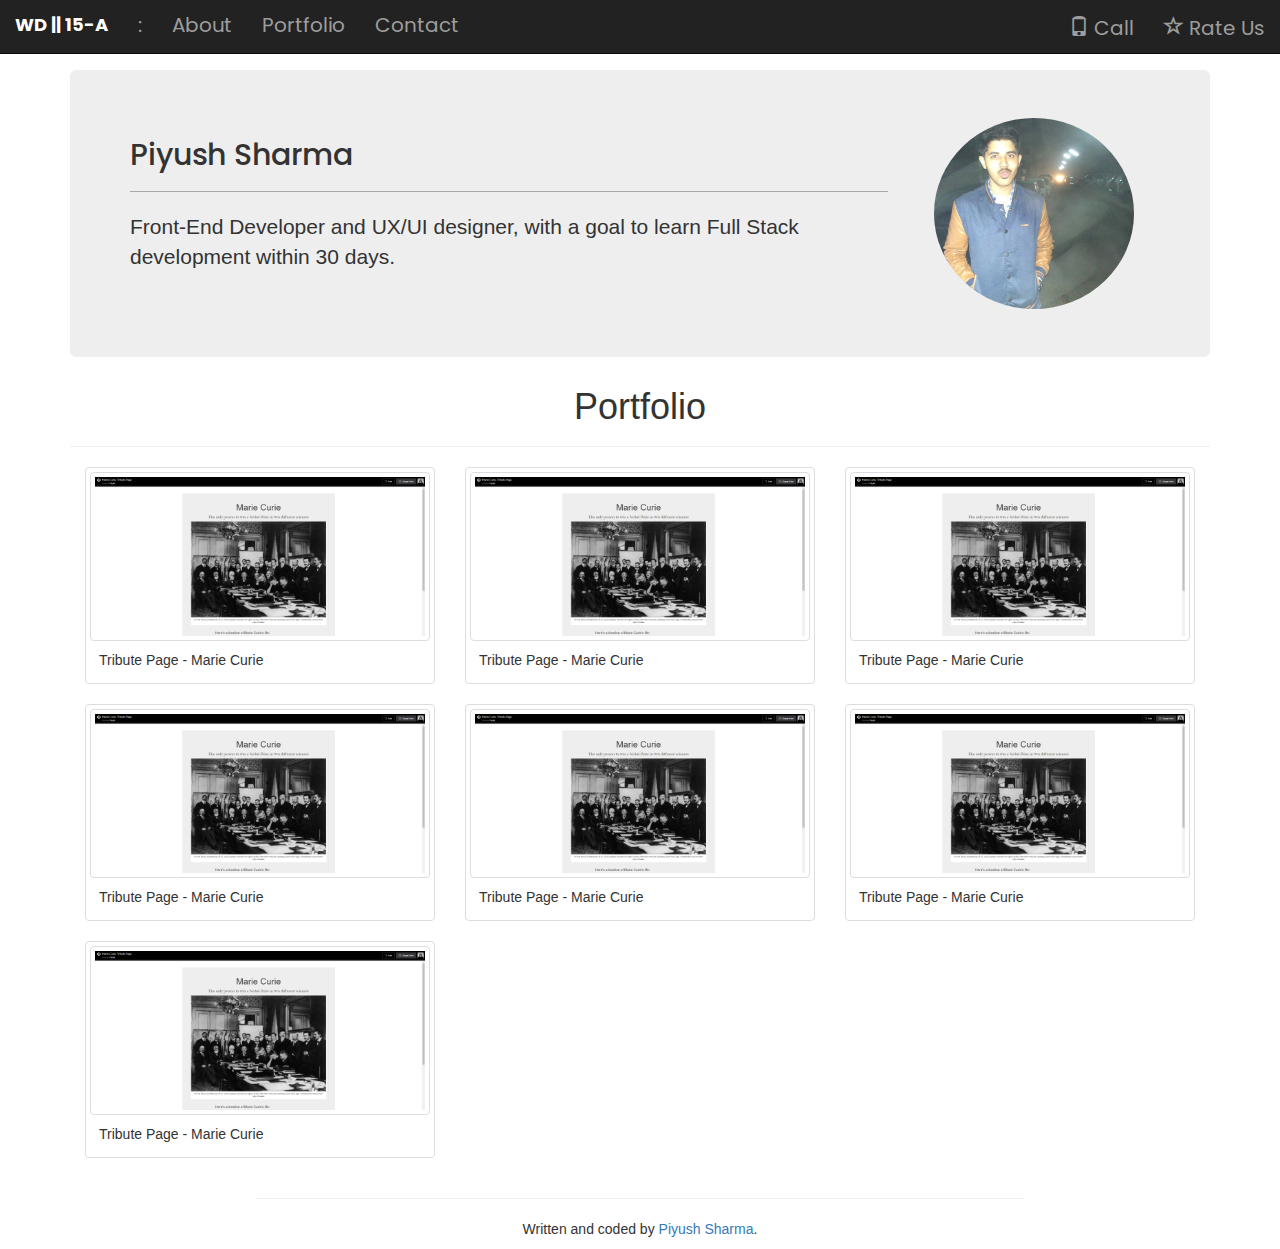
==== index.html @ 3b1f95e8 "Rename portfolio.html to index.html" ====
<!DOCTYPE html> 
<html lang="en">
<head>
<meta charset="UTF-8">
<meta http-equiv="X-UA-Compatible" content="IE=edge">
<meta name="viewport" content="width = device-width, initial-scale = 1">
    <title>Portfolio - Piyush</title>
    <link rel="stylesheet" href="https://fonts.googleapis.com/css?family=Poppins">
    <link rel="stylesheet" type="text/css" href="https://maxcdn.bootstrapcdn.com/bootstrap/3.3.5/css/bootstrap.min.css">
    <link rel ="stylesheet" type="text/css" href="portfolio.css">
  </head>

<body>
<nav class="navbar navbar-inverse navbar-fixed-top">
  <div class="container-fluid">
    <div class="navbar-header">
      
      <a class="navbar-brand" href="#" font-size = "40px"><b>WD || 15-A</b></a>
      
        </div>
    <ul class="nav navbar-nav">
      <li class="active">
      <li><a href="#">          :        </a></li>
      <li><a href="#">About</a></li>
      <li><a href="#">Portfolio</a></li>
      <li><a href="#">Contact</a></li>
    </ul>
    <ul class="nav navbar-nav navbar-right">
      <li><a href="#"><span class="glyphicon glyphicon-phone"></span> Call</a></li>
      <li><a href="#"><span class="glyphicon glyphicon-star-empty"></span> Rate Us</a></li>
    </ul>
  
</nav>
  
<div class="container">
  <div class="jumbotron">
      <div class="row">
          <div class="col-lg-9 col-md-9 col-sm-12 col-xs-12">
  <h3>Piyush Sharma </h3>
<hr id="id1" width="100%"  >
  <p>Front-End Developer and UX/UI designer, with a goal to learn Full Stack development within 30 days.</p>
      </div>
          <div class="col-lg-3 col-md-3 col-sm-12 col-xs-12">
          <img id="thumb1" class="img-responsive center-block" src="thumb.jpg.jpg" alt="Mountain View">
          </div>
          </div>
</div>
    <div id="portfolio11" >
        <h1>Portfolio</h1>
        <hr>
        <div class="col-lg-4 col-md-6 col-sm-6 col-xs-12">
            <div class="thumbnail">
             <img id="thumb2" class="img-thumbnail" src="Capture.PNG" alt="Mountain View">
            <div class="caption">
                Tribute Page - Marie Curie
            </div>
            </div>
        </div>
        <div class="col-lg-4 col-md-6 col-sm-6 col-xs-12">
            <div class="thumbnail">
         <img id="thumb3" class="img-thumbnail" src="Capture.PNG" alt="Mountain View">
        <div class="caption">
                Tribute Page - Marie Curie
            </div>
            </div>
        </div>
        <div class="col-lg-4 col-md-6 col-sm-6 col-xs-12">
            <div class="thumbnail">
         <img id="thumb4" class="img-thumbnail" src="Capture.PNG" alt="Mountain View">
        <div class="caption">
                Tribute Page - Marie Curie
            </div>
            </div>
        </div>
        <div class="col-lg-4 col-md-6 col-sm-6 col-xs-12">
            <div class="thumbnail">
             <img id="thumb2" class="img-thumbnail" src="Capture.PNG" alt="Mountain View">
            <div class="caption">
                Tribute Page - Marie Curie
            </div>
            </div>
        </div>
        <div class="col-lg-4 col-md-6 col-sm-6 col-xs-12">
            <div class="thumbnail">
             <img id="thumb2" class="img-thumbnail" src="Capture.PNG" alt="Mountain View">
            <div class="caption">
                Tribute Page - Marie Curie
            </div>
            </div>
        </div>
        <div class="col-lg-4 col-md-6 col-sm-6 col-xs-12">
            <div class="thumbnail">
             <img id="thumb2" class="img-thumbnail" src="Capture.PNG" alt="Mountain View">
            <div class="caption">
                Tribute Page - Marie Curie
            </div>
            </div>
        </div>
        <div class="col-lg-4 col-md-6 col-sm-6 col-xs-12">
            <div class="thumbnail">
             <img id="thumb2" class="img-thumbnail" src="Capture.PNG" alt="Mountain View">
            <div class="caption">
                Tribute Page - Marie Curie
            </div>
            </div>
        </div>
        
    </div>
</div>
    <footer class="text-center" >
    <hr width="60%">
    <p>Written and coded by <a href="https://www.facebook.com/profile.php?id=100006292415443" target="_blank">Piyush Sharma</a>.</p>
  </footer>  
    </div>
    <script src="https://ajax.googleapis.com/ajax/libs/jquery/2.1.3/jquery.min.js"></script>
<script src="https://maxcdn.bootstrapcdn.com/bootstrap/3.3.5/js/bootstrap.min.js"></script>
</body>
</html>
---- portfolio.css ----
body { padding-top: 70px; }
nav {
        font-family: 'Poppins', serif;
        font-size: 20px;
      }
h3{
    font-family: 'Poppins', serif;
    font-size: 30px;
    
}

#thumb1{
    border-radius: 50%;
    width: 200px;
    height: auto;
   
}

#id1{
    border-color: darkgrey; 
}
h1{
    text-align: center;
}
#thumb1{
    
}
#thumb2{
    
}
#thumb3{
    
}
#thumb3{
    
}
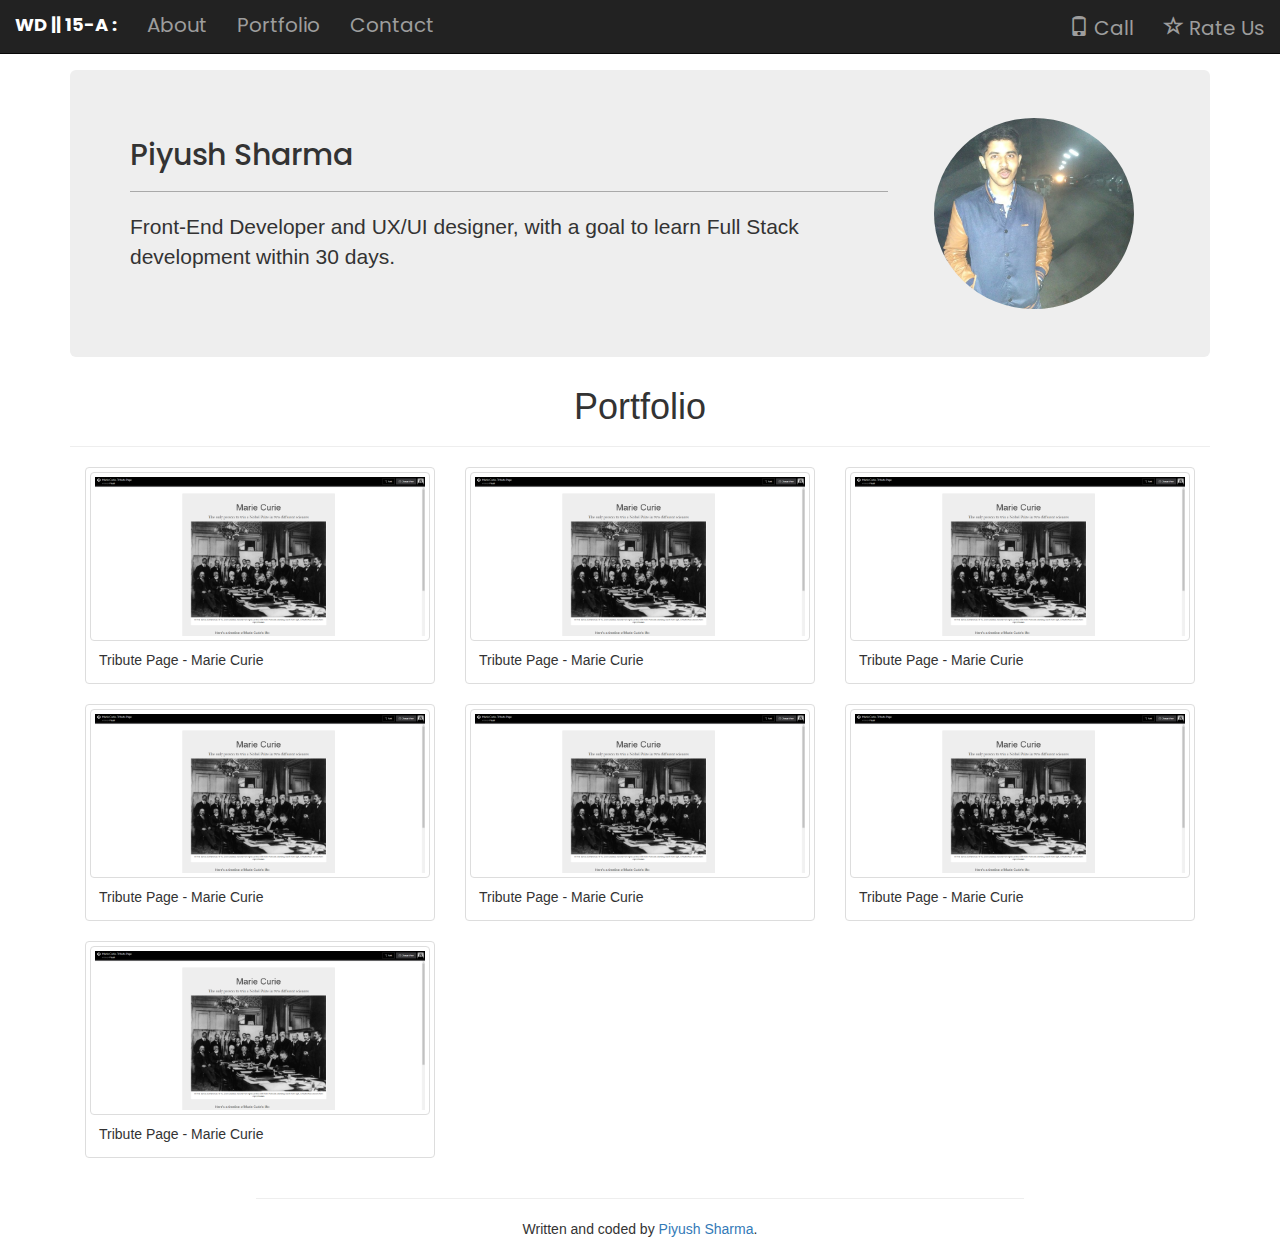
==== commit 5a9b59e8: "Added collapsible navbar for small screens" ====
--- a/index.html
+++ b/index.html
@@ -14,13 +14,24 @@
 <nav class="navbar navbar-inverse navbar-fixed-top">
   <div class="container-fluid">
     <div class="navbar-header">
+        
+        <button type="button" class="navbar-toggle collapsed" data-toggle="collapse" data-target="#bs-example-navbar-collapse-1" aria-expanded="false">
+ 
+    
+        <span class="sr-only"></span>
+ 
+        <span class="icon-bar"></span>
+        <span class="icon-bar"></span>
+        <span class="icon-bar"></span>
+      </button>
       
-      <a class="navbar-brand" href="#" font-size = "40px"><b>WD || 15-A</b></a>
+      <a class="navbar-brand" href="#" font-size = "40px"><b>WD || 15-A   :    </b></a>
       
         </div>
+       <div class="collapse navbar-collapse" id="bs-example-navbar-collapse-1">
     <ul class="nav navbar-nav">
       <li class="active">
-      <li><a href="#">          :        </a></li>
+      
       <li><a href="#">About</a></li>
       <li><a href="#">Portfolio</a></li>
       <li><a href="#">Contact</a></li>
@@ -29,7 +40,8 @@
       <li><a href="#"><span class="glyphicon glyphicon-phone"></span> Call</a></li>
       <li><a href="#"><span class="glyphicon glyphicon-star-empty"></span> Rate Us</a></li>
     </ul>
-  
+      </div>
+    </div>
 </nav>
   
 <div class="container">
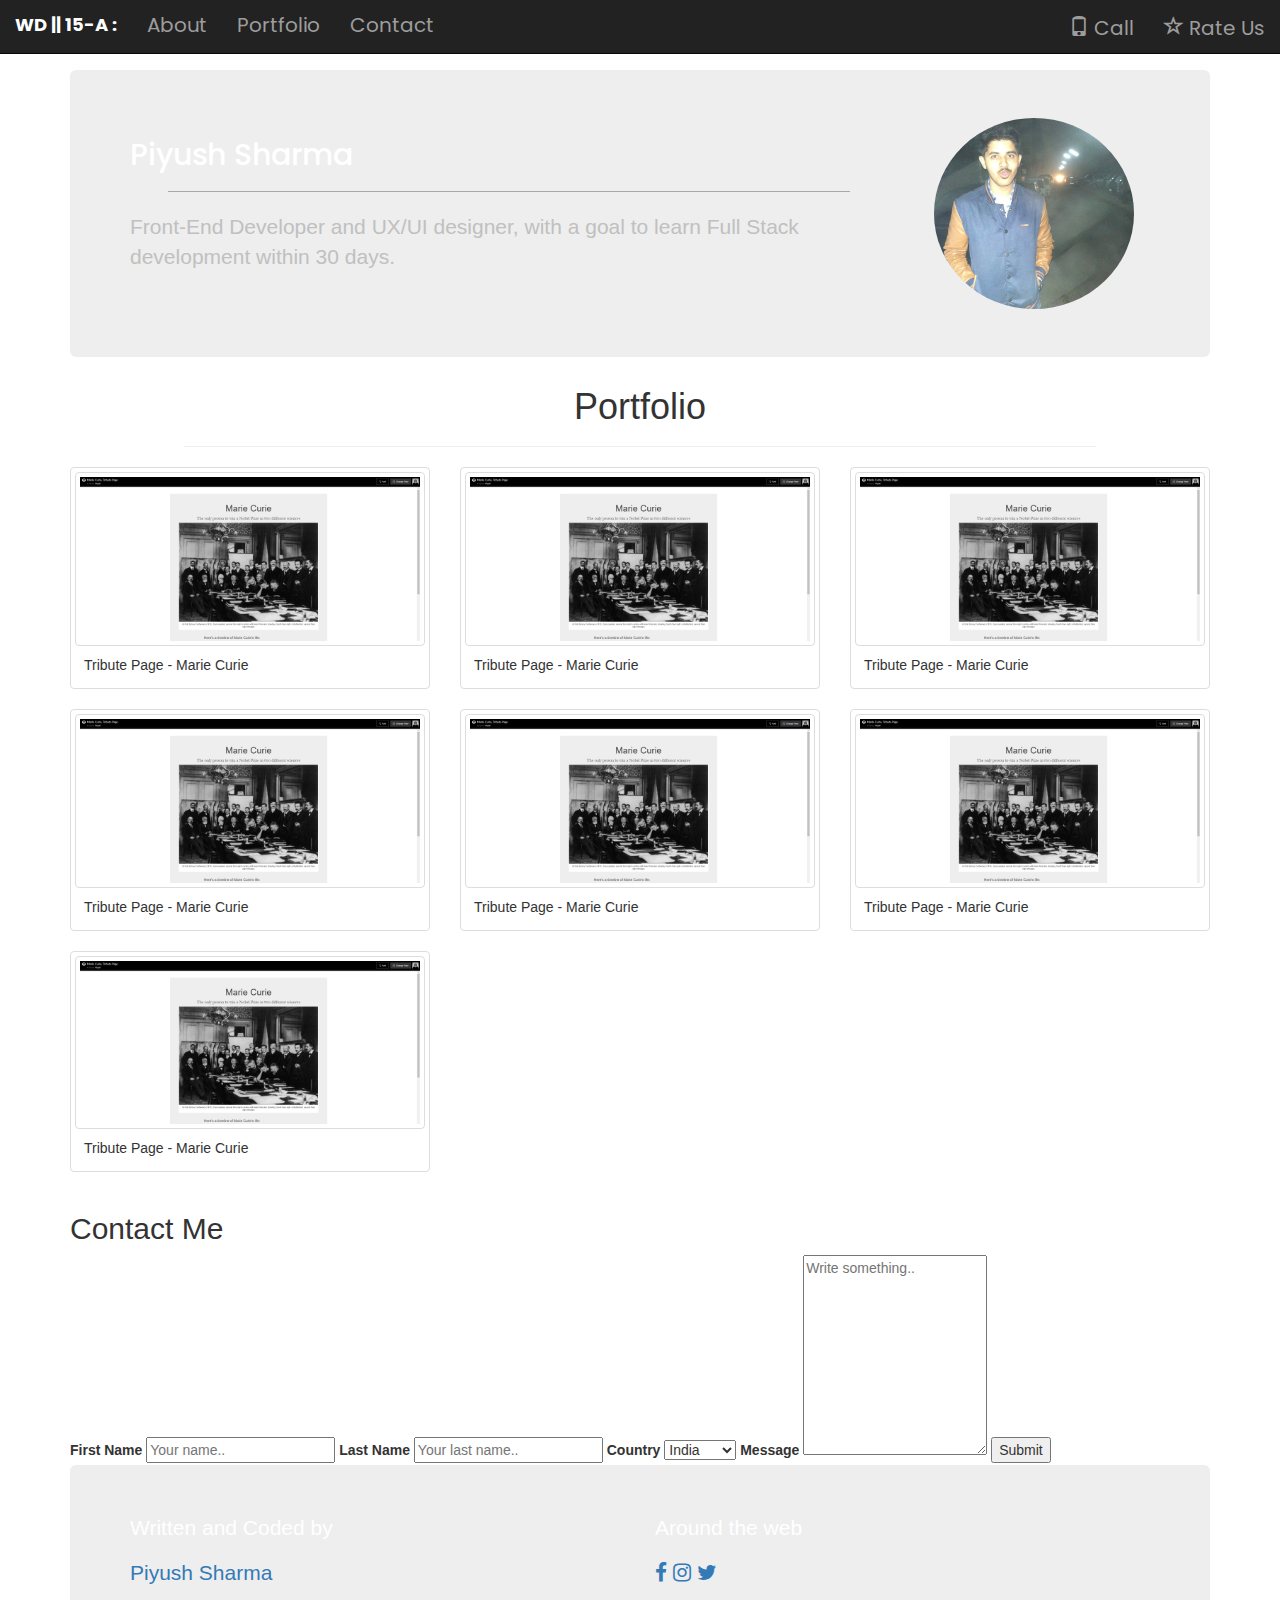
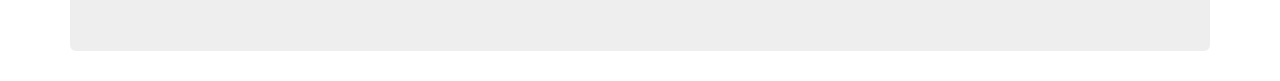
==== commit 13950337: "Add files via upload" ====
--- a/index.html
+++ b/index.html
@@ -8,58 +8,62 @@
     <link rel="stylesheet" href="https://fonts.googleapis.com/css?family=Poppins">
     <link rel="stylesheet" type="text/css" href="https://maxcdn.bootstrapcdn.com/bootstrap/3.3.5/css/bootstrap.min.css">
     <link rel ="stylesheet" type="text/css" href="portfolio.css">
+    <link rel="stylesheet" href="https://cdnjs.cloudflare.com/ajax/libs/font-awesome/4.7.0/css/font-awesome.min.css">
   </head>
 
 <body>
 <nav class="navbar navbar-inverse navbar-fixed-top">
   <div class="container-fluid">
     <div class="navbar-header">
-        
         <button type="button" class="navbar-toggle collapsed" data-toggle="collapse" data-target="#bs-example-navbar-collapse-1" aria-expanded="false">
  
-    
+      <!-- Hides information from screen readers -->
         <span class="sr-only"></span>
  
+        <!-- Draws 3 bars in navbar button when in small mode -->
         <span class="icon-bar"></span>
         <span class="icon-bar"></span>
         <span class="icon-bar"></span>
       </button>
       
-      <a class="navbar-brand" href="#" font-size = "40px"><b>WD || 15-A   :    </b></a>
+      <a class="navbar-brand" href="#" font-size = "40px"><b>WD || 15-A     :     </b></a>
       
         </div>
        <div class="collapse navbar-collapse" id="bs-example-navbar-collapse-1">
     <ul class="nav navbar-nav">
       <li class="active">
-      
-      <li><a href="#">About</a></li>
-      <li><a href="#">Portfolio</a></li>
-      <li><a href="#">Contact</a></li>
+ 
+      <li><a href="#ABOUT">About</a></li>
+      <li><a href="#portfolio11">Portfolio</a></li>
+      <li><a href="#contactme">Contact</a></li>
     </ul>
     <ul class="nav navbar-nav navbar-right">
       <li><a href="#"><span class="glyphicon glyphicon-phone"></span> Call</a></li>
       <li><a href="#"><span class="glyphicon glyphicon-star-empty"></span> Rate Us</a></li>
     </ul>
-      </div>
     </div>
+    </div>
+  
 </nav>
   
 <div class="container">
-  <div class="jumbotron">
+  <div id="ABOUT" class="jumbotron">
       <div class="row">
           <div class="col-lg-9 col-md-9 col-sm-12 col-xs-12">
-  <h3>Piyush Sharma </h3>
-<hr id="id1" width="100%"  >
-  <p>Front-End Developer and UX/UI designer, with a goal to learn Full Stack development within 30 days.</p>
+              <font color = "white"><h3>Piyush Sharma </h3></font>
+<hr id="id1" width="90%"  >
+ <font color = "silver"> <p>Front-End Developer and UX/UI designer, with a goal to learn Full Stack development within 30 days.</p></font>
       </div>
           <div class="col-lg-3 col-md-3 col-sm-12 col-xs-12">
           <img id="thumb1" class="img-responsive center-block" src="thumb.jpg.jpg" alt="Mountain View">
+            
           </div>
           </div>
 </div>
     <div id="portfolio11" >
         <h1>Portfolio</h1>
-        <hr>
+        <hr width="80%">
+        <div class="row">
         <div class="col-lg-4 col-md-6 col-sm-6 col-xs-12">
             <div class="thumbnail">
              <img id="thumb2" class="img-thumbnail" src="Capture.PNG" alt="Mountain View">
@@ -67,7 +71,7 @@
                 Tribute Page - Marie Curie
             </div>
             </div>
-        </div>
+            </div>
         <div class="col-lg-4 col-md-6 col-sm-6 col-xs-12">
             <div class="thumbnail">
          <img id="thumb3" class="img-thumbnail" src="Capture.PNG" alt="Mountain View">
@@ -116,15 +120,57 @@
             </div>
             </div>
         </div>
+    </div>
         
     </div>
 </div>
-    <footer class="text-center" >
-    <hr width="60%">
-    <p>Written and coded by <a href="https://www.facebook.com/profile.php?id=100006292415443" target="_blank">Piyush Sharma</a>.</p>
-  </footer>  
+    
+    <div id="contactme" class="container">
+        <h2>Contact Me</h2>
+  <form action="#">
+
+    <label for="fname">First Name</label>
+    <input type="text" id="fname" name="firstname" placeholder="Your name..">
+
+    <label for="lname">Last Name</label>
+    <input type="text" id="lname" name="lastname" placeholder="Your last name..">
+
+    <label for="country">Country</label>
+    <select id="country" name="country">
+      <option value="australia">India</option>
+      <option value="canada">Canada</option>
+      <option value="usa">USA</option>
+    </select>
+
+    <label for="subject">Message</label>
+    <textarea id="subject" name="subject" placeholder="Write something.." style="height:200px"></textarea>
+
+    <input type="submit" value="Submit">
+
+  </form>
+</div>
+    
+    <footer>
+        <div class="container">
+    <div id="socialmedia" class="jumbotron">
+        <div class="row">
+            <div id="social1"  class="col-lg-6 col-md-6 col-sm-6 col-xs-12">
+                <font color="white"><p id="socialtext">Written and Coded by</p></font> 
+                <p> <a href="#" target="_blank">Piyush Sharma</a></p>
+            </div>
+            <div id="social2" class="col-lg-6 col-md-6 col-sm-6 col-xs-12">
+               <font color = "white"> <p>Around the web<p> </font>
+                <a href="https://www.facebook.com/profile.php?id=100006292415443" class="fa fa-facebook"></a>
+                <a href="https://www.instagram.com/piyush3.0/" class="fa fa-instagram"></a>
+                <a href="#" class="fa fa-twitter"></a>
+            <p id="sociallinks"></p>
+            </div>
+        </div>
+        </div>
     </div>
+        </footer>
+      
     <script src="https://ajax.googleapis.com/ajax/libs/jquery/2.1.3/jquery.min.js"></script>
 <script src="https://maxcdn.bootstrapcdn.com/bootstrap/3.3.5/js/bootstrap.min.js"></script>
 </body>
-</html>
+</html>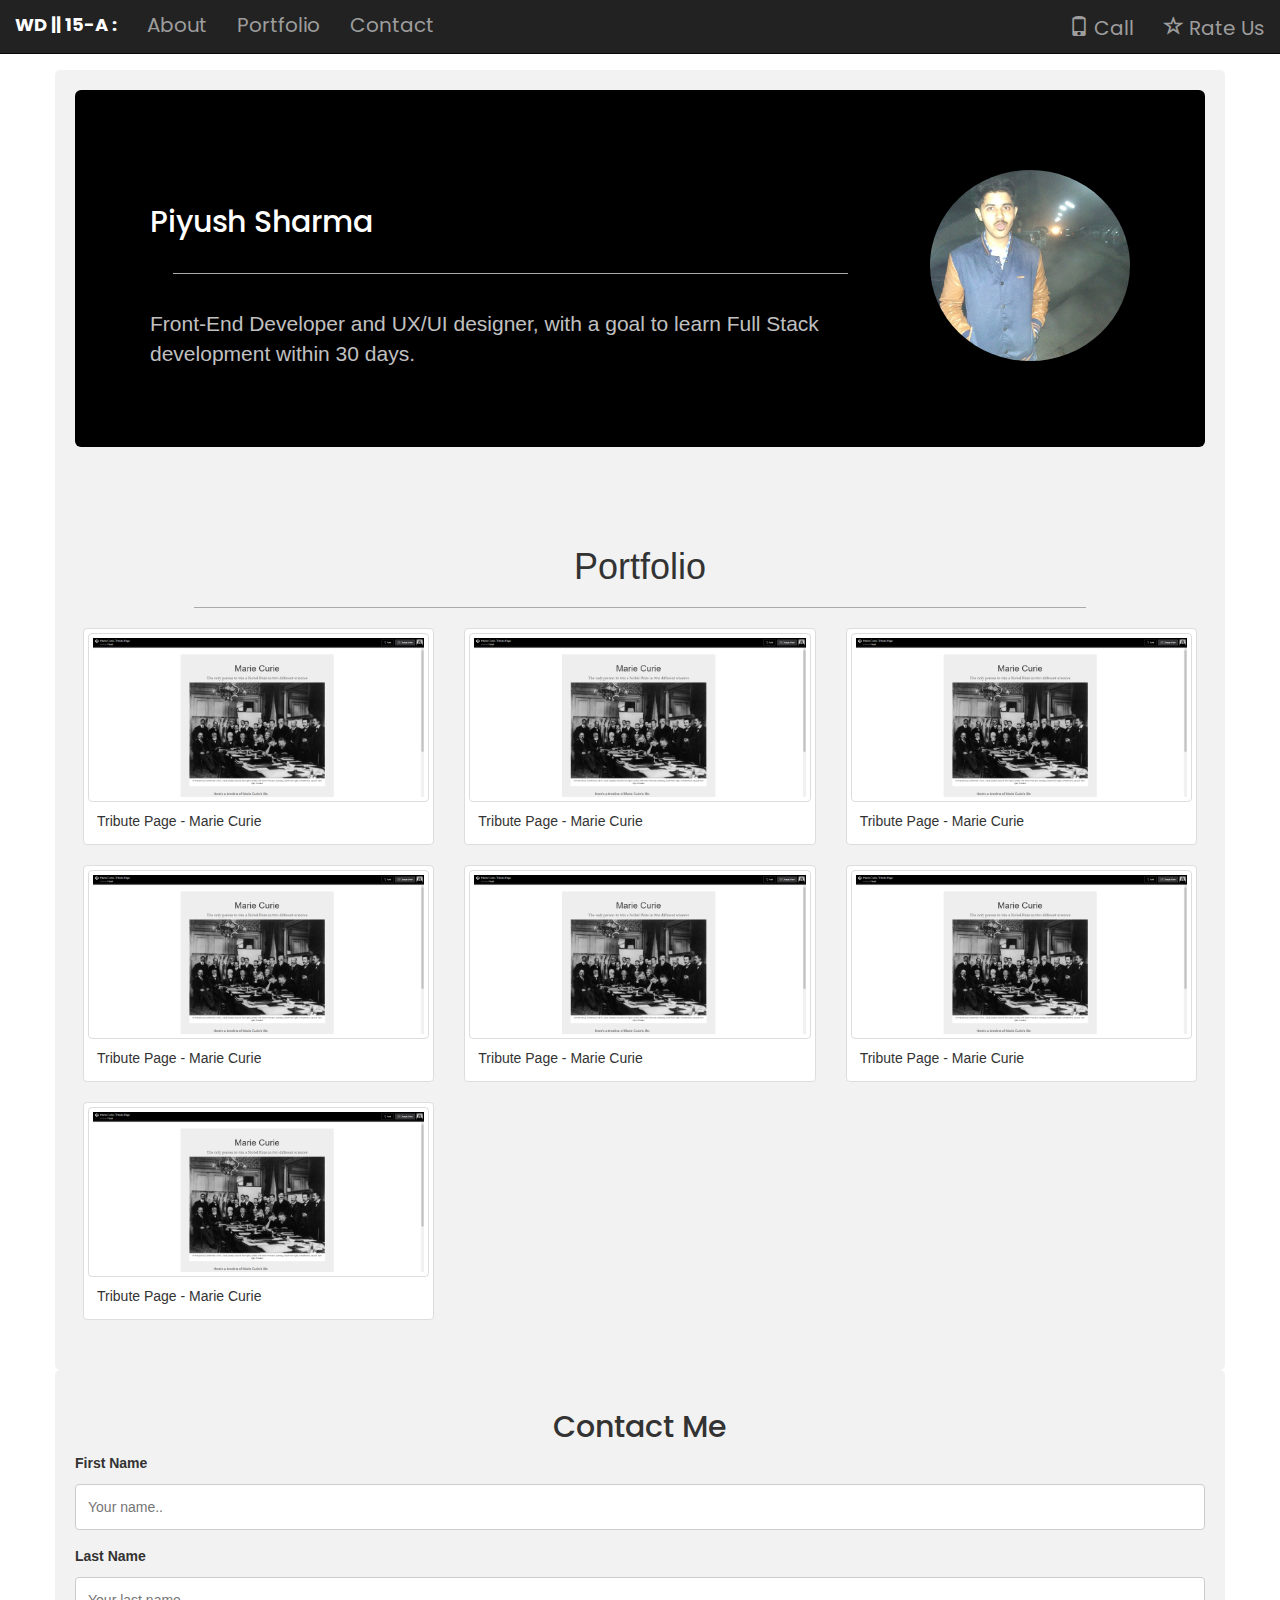
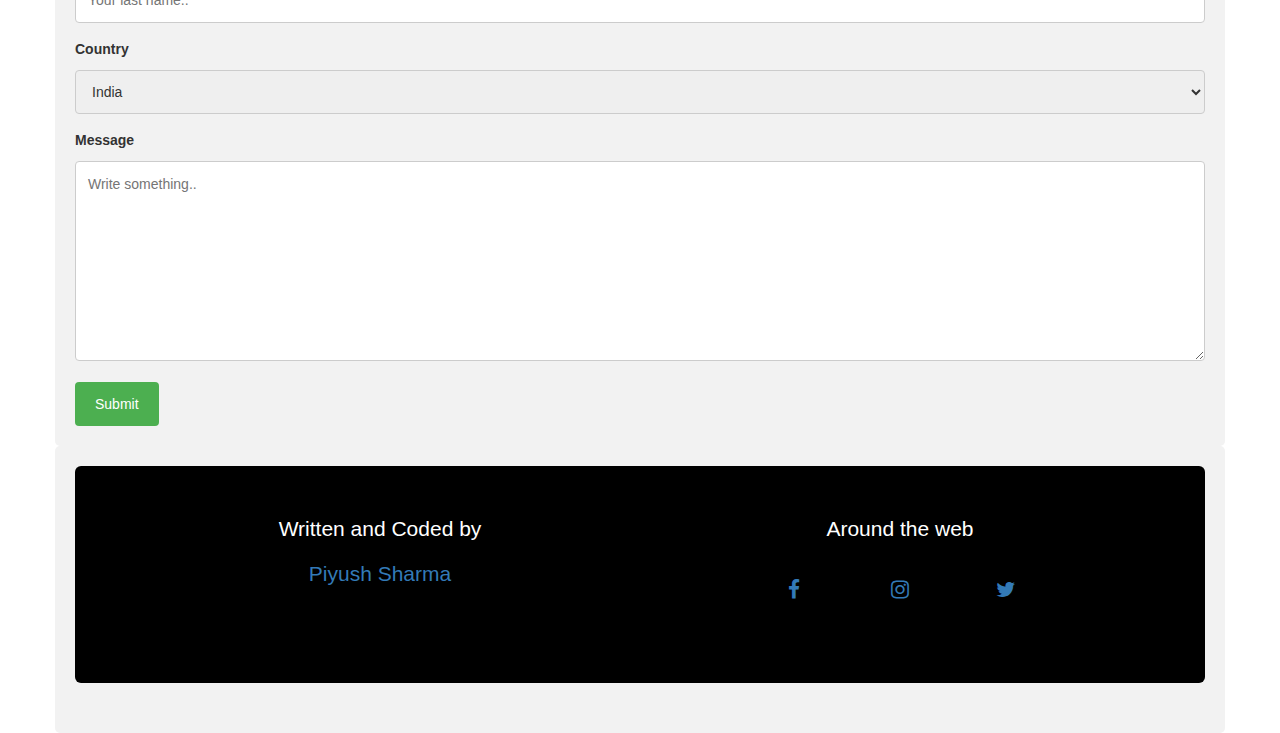
==== commit bdd12594: "Update index.html" ====
--- a/index.html
+++ b/index.html
@@ -52,7 +52,7 @@
           <div class="col-lg-9 col-md-9 col-sm-12 col-xs-12">
               <font color = "white"><h3>Piyush Sharma </h3></font>
 <hr id="id1" width="90%"  >
- <font color = "silver"> <p>Front-End Developer and UX/UI designer, with a goal to learn Full Stack development within 30 days.</p></font>
+ <font color = "silver"> <p id="inf">Front-End Developer and UX/UI designer, with a goal to learn Full Stack development within 30 days.</p></font>
       </div>
           <div class="col-lg-3 col-md-3 col-sm-12 col-xs-12">
           <img id="thumb1" class="img-responsive center-block" src="thumb.jpg.jpg" alt="Mountain View">
@@ -173,4 +173,4 @@
     <script src="https://ajax.googleapis.com/ajax/libs/jquery/2.1.3/jquery.min.js"></script>
 <script src="https://maxcdn.bootstrapcdn.com/bootstrap/3.3.5/js/bootstrap.min.js"></script>
 </body>
-</html>+</html>
--- a/portfolio.css
+++ b/portfolio.css
@@ -3,10 +3,23 @@
         font-family: 'Poppins', serif;
         font-size: 20px;
       }
+#ABOUT{
+    padding-top: 80px;
+}
+h2{
+    font-family: 'Poppins', serif;
+    text-align: center;
+    
+}
+
+#inf{
+        padding: 15px;
+}
+
 h3{
     font-family: 'Poppins', serif;
     font-size: 30px;
-    
+        padding: 15px;
 }
 
 #thumb1{
@@ -16,7 +29,7 @@
    
 }
 
-#id1{
+hr{
     border-color: darkgrey; 
 }
 h1{
@@ -33,4 +46,70 @@
 }
 #thumb3{
     
-}+}
+
+#portfolio11{
+
+    padding-top: 50px;
+    padding-left: 8px;
+    padding-right: 8px;
+    padding-bottom: 10px;
+}
+#social1{
+    text-align: center;
+}
+#social2{
+    text-align: center;
+}
+
+
+.fa {
+    padding: 20px;
+    
+    font-size: 50px;
+    width: 100px;
+    text-align: center;
+    text-decoration: none;
+}
+
+/* Add a hover effect if you want */
+.fa:hover {
+    opacity: 0.7;
+}
+
+.jumbotron{
+background: black;
+}
+
+input[type=text], select, textarea {
+    width: 100%; /* Full width */
+    padding: 12px; /* Some padding */  
+    border: 1px solid #ccc; /* Gray border */
+    border-radius: 4px; /* Rounded borders */
+    box-sizing: border-box; /* Make sure that padding and width stays in place */
+    margin-top: 6px; /* Add a top margin */
+    margin-bottom: 16px; /* Bottom margin */
+    resize: vertical /* Allow the user to vertically resize the textarea (not horizontally) */
+}
+
+/* Style the submit button with a specific background color etc */
+input[type=submit] {
+    background-color: #4CAF50;
+    color: white;
+    padding: 12px 20px;
+    border: none;
+    border-radius: 4px;
+    cursor: pointer;
+}
+
+/* When moving the mouse over the submit button, add a darker green color */
+input[type=submit]:hover {
+    background-color: #45a049;
+}
+
+/* Add a background color and some padding around the form */
+.container {
+    border-radius: 5px;
+    background-color: #f2f2f2;
+    padding: 20px;
+}
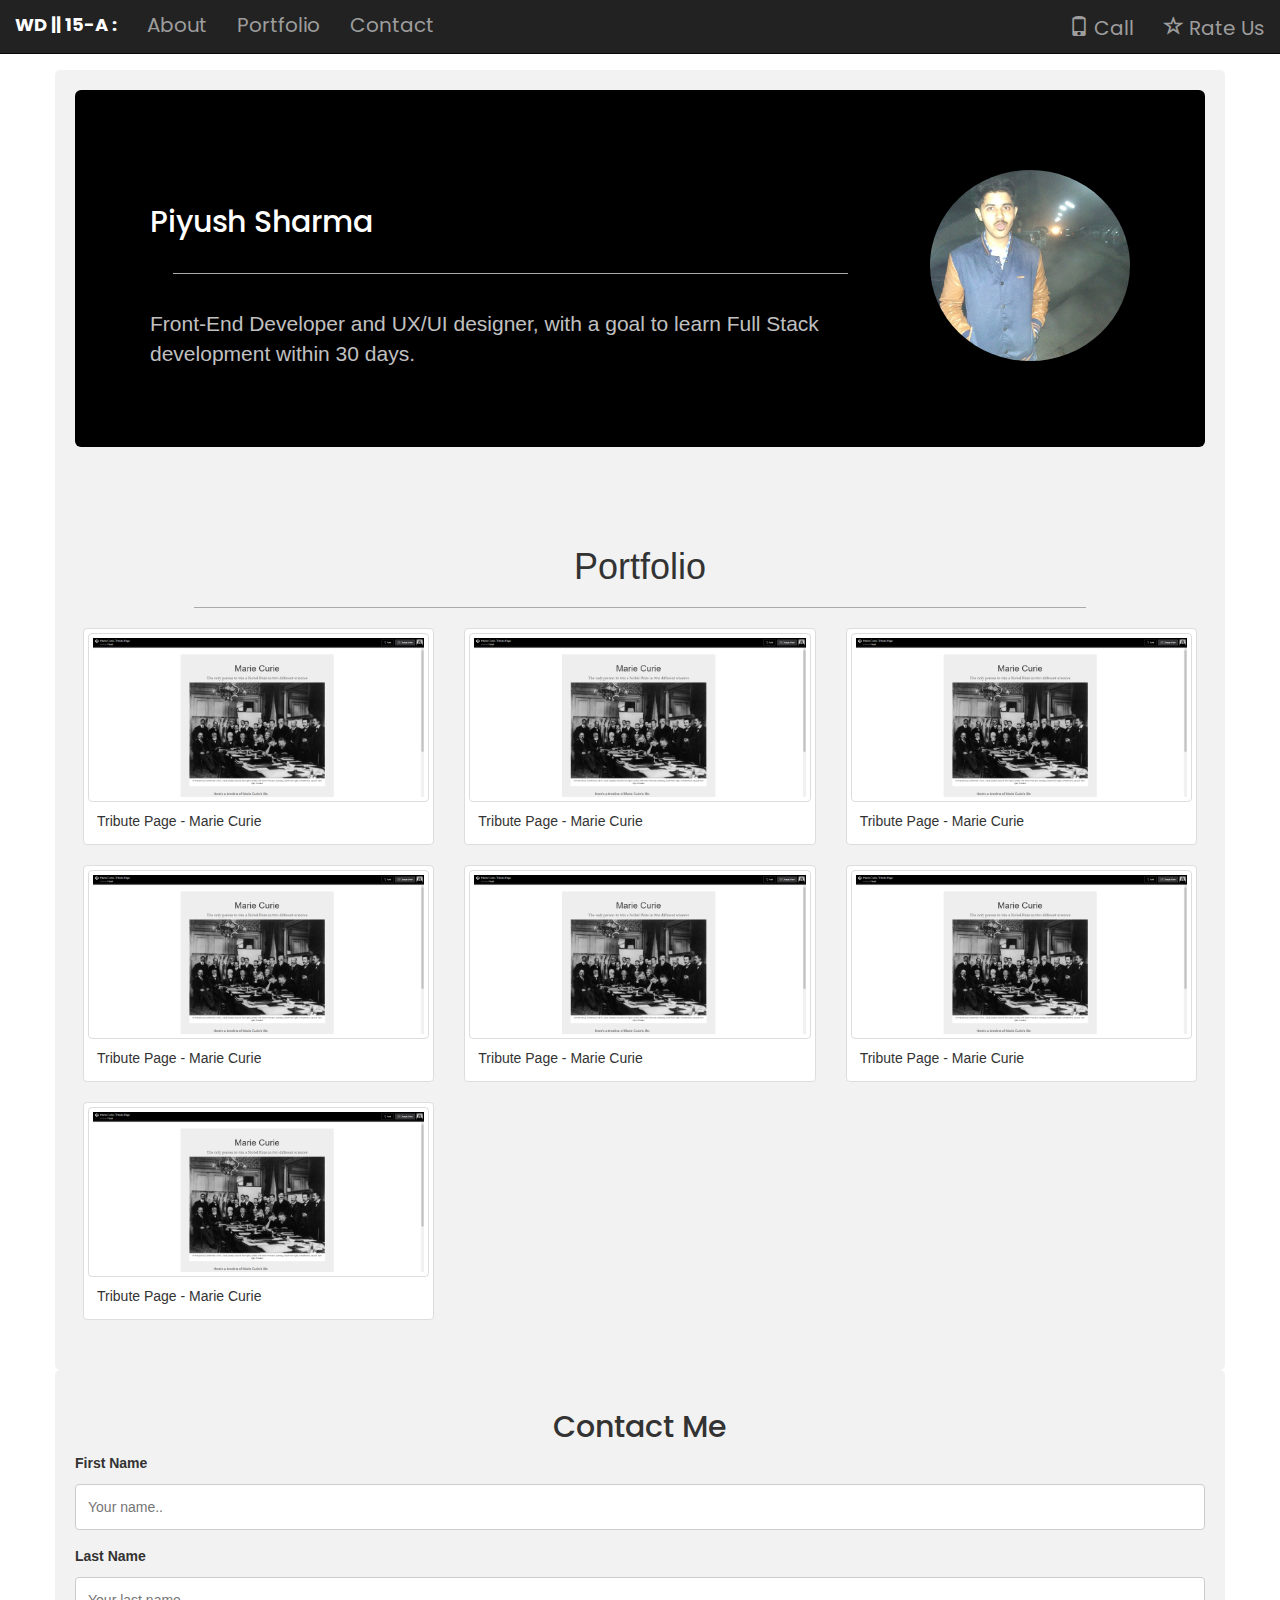
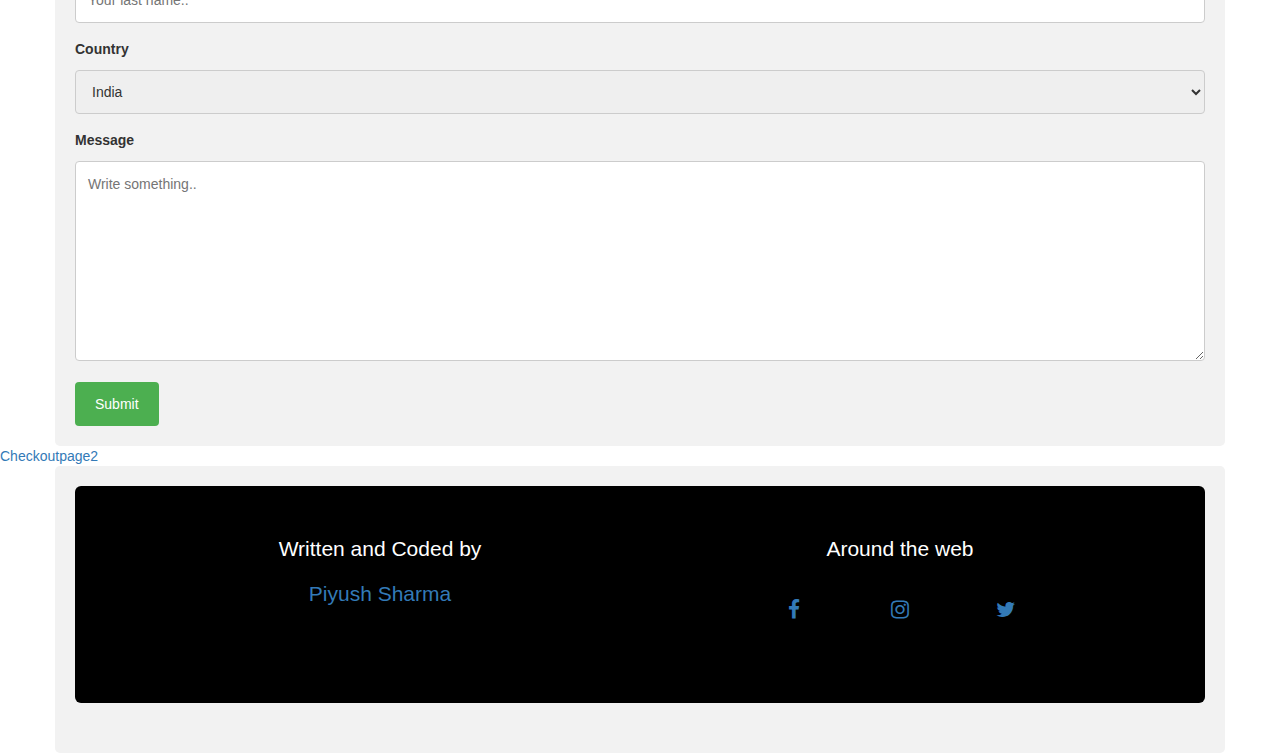
==== commit 41bc4467: "Update index.html" ====
--- a/index.html
+++ b/index.html
@@ -151,6 +151,7 @@
 </div>
     
     <footer>
+        <a href="https://piyush-imad.github.io/Page2github/">Checkoutpage2</a>
         <div class="container">
     <div id="socialmedia" class="jumbotron">
         <div class="row">
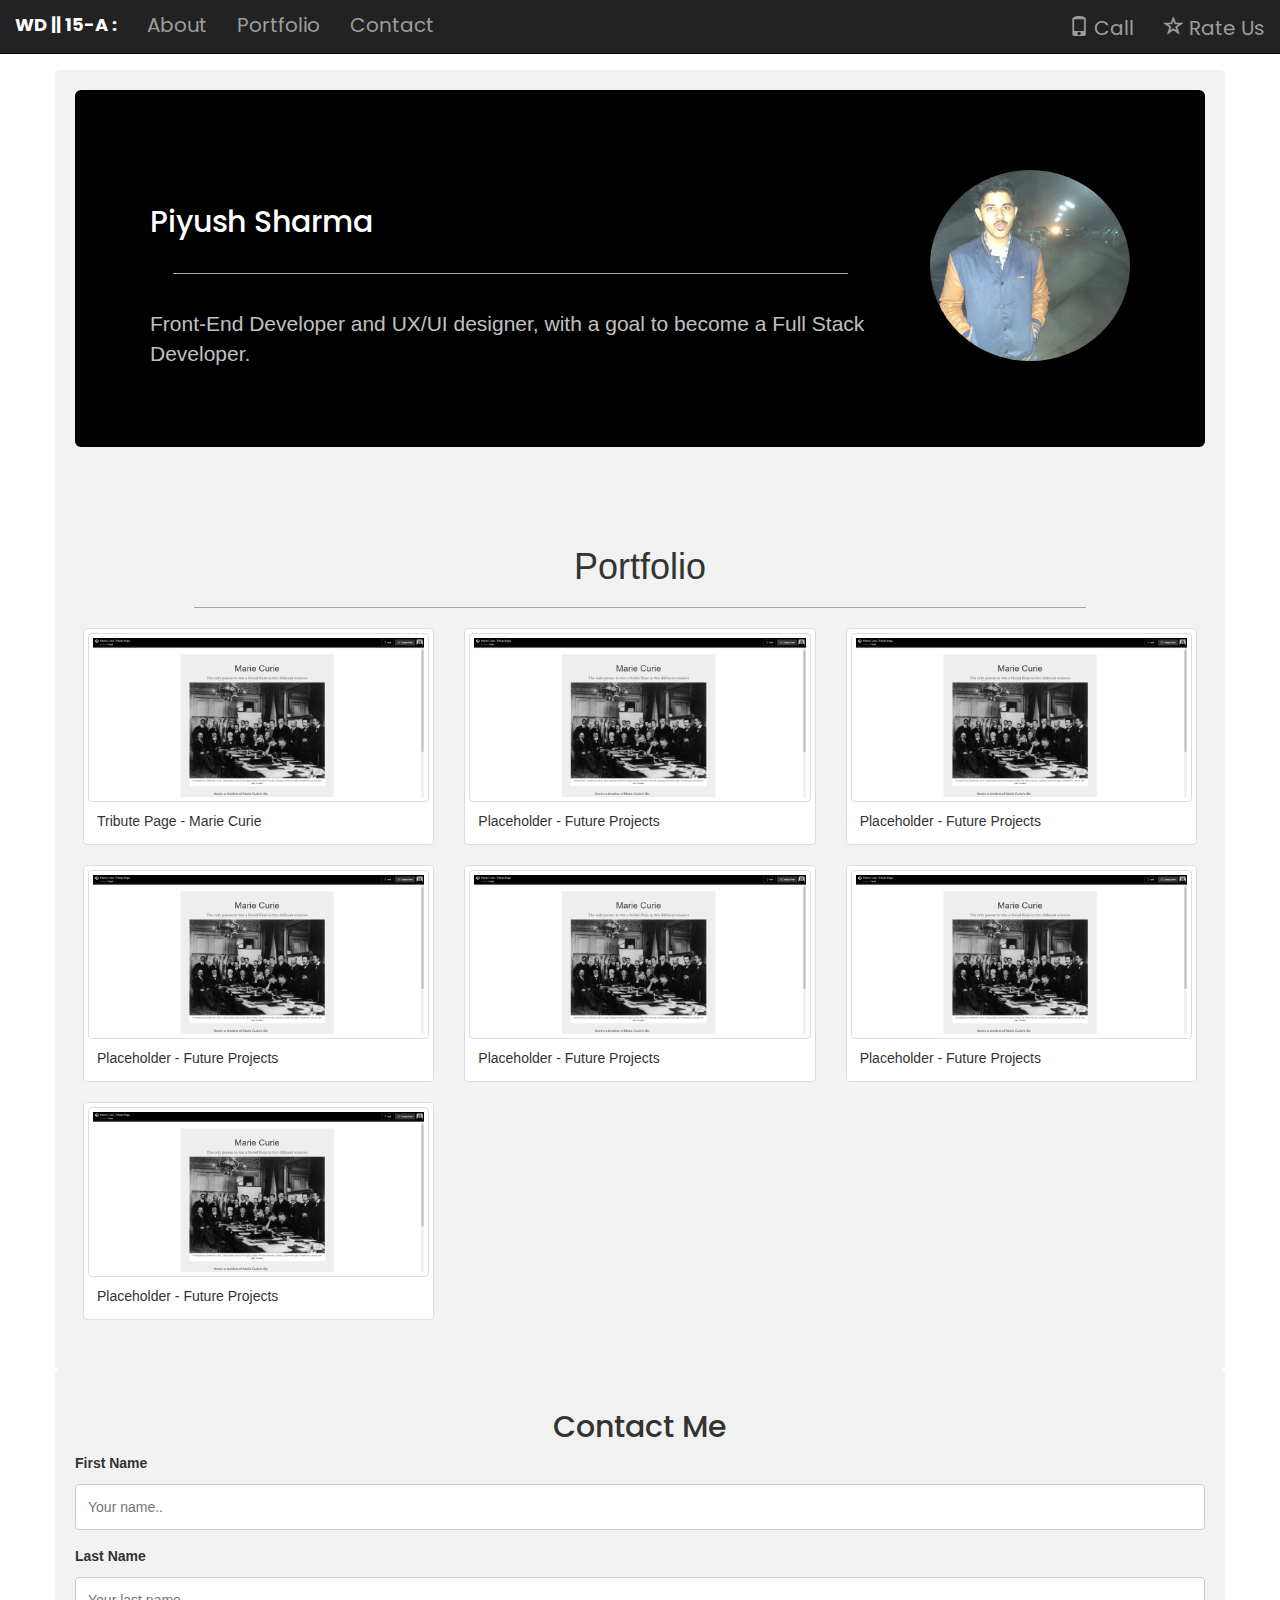
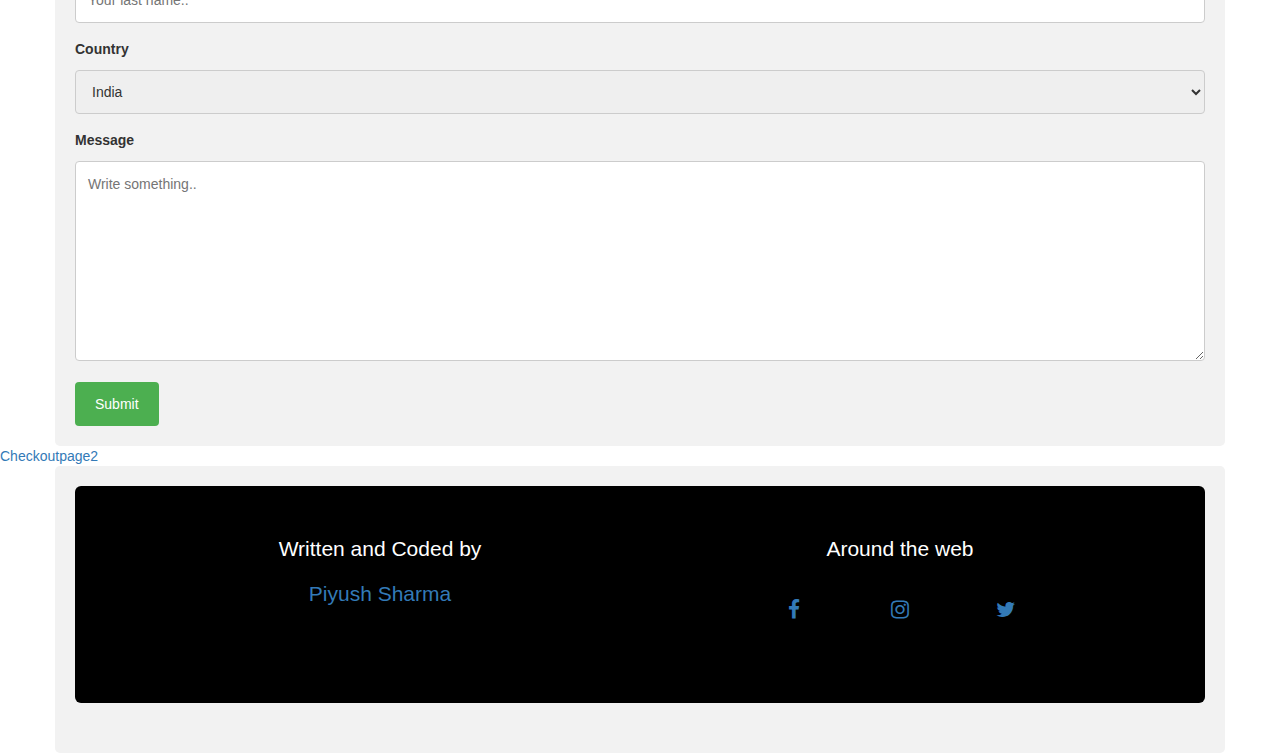
==== commit 02344022: "Update index.html" ====
--- a/index.html
+++ b/index.html
@@ -52,7 +52,7 @@
           <div class="col-lg-9 col-md-9 col-sm-12 col-xs-12">
               <font color = "white"><h3>Piyush Sharma </h3></font>
 <hr id="id1" width="90%"  >
- <font color = "silver"> <p id="inf">Front-End Developer and UX/UI designer, with a goal to learn Full Stack development within 30 days.</p></font>
+ <font color = "silver"> <p id="inf">Front-End Developer and UX/UI designer, with a goal to become a Full Stack Developer.</p></font>
       </div>
           <div class="col-lg-3 col-md-3 col-sm-12 col-xs-12">
           <img id="thumb1" class="img-responsive center-block" src="thumb.jpg.jpg" alt="Mountain View">
@@ -76,7 +76,7 @@
             <div class="thumbnail">
          <img id="thumb3" class="img-thumbnail" src="Capture.PNG" alt="Mountain View">
         <div class="caption">
-                Tribute Page - Marie Curie
+                Placeholder - Future Projects
             </div>
             </div>
         </div>
@@ -84,7 +84,7 @@
             <div class="thumbnail">
          <img id="thumb4" class="img-thumbnail" src="Capture.PNG" alt="Mountain View">
         <div class="caption">
-                Tribute Page - Marie Curie
+                Placeholder - Future Projects
             </div>
             </div>
         </div>
@@ -92,7 +92,7 @@
             <div class="thumbnail">
              <img id="thumb2" class="img-thumbnail" src="Capture.PNG" alt="Mountain View">
             <div class="caption">
-                Tribute Page - Marie Curie
+                Placeholder - Future Projects
             </div>
             </div>
         </div>
@@ -100,7 +100,7 @@
             <div class="thumbnail">
              <img id="thumb2" class="img-thumbnail" src="Capture.PNG" alt="Mountain View">
             <div class="caption">
-                Tribute Page - Marie Curie
+                Placeholder - Future Projects
             </div>
             </div>
         </div>
@@ -108,7 +108,7 @@
             <div class="thumbnail">
              <img id="thumb2" class="img-thumbnail" src="Capture.PNG" alt="Mountain View">
             <div class="caption">
-                Tribute Page - Marie Curie
+                Placeholder - Future Projects
             </div>
             </div>
         </div>
@@ -116,7 +116,7 @@
             <div class="thumbnail">
              <img id="thumb2" class="img-thumbnail" src="Capture.PNG" alt="Mountain View">
             <div class="caption">
-                Tribute Page - Marie Curie
+                Placeholder - Future Projects
             </div>
             </div>
         </div>
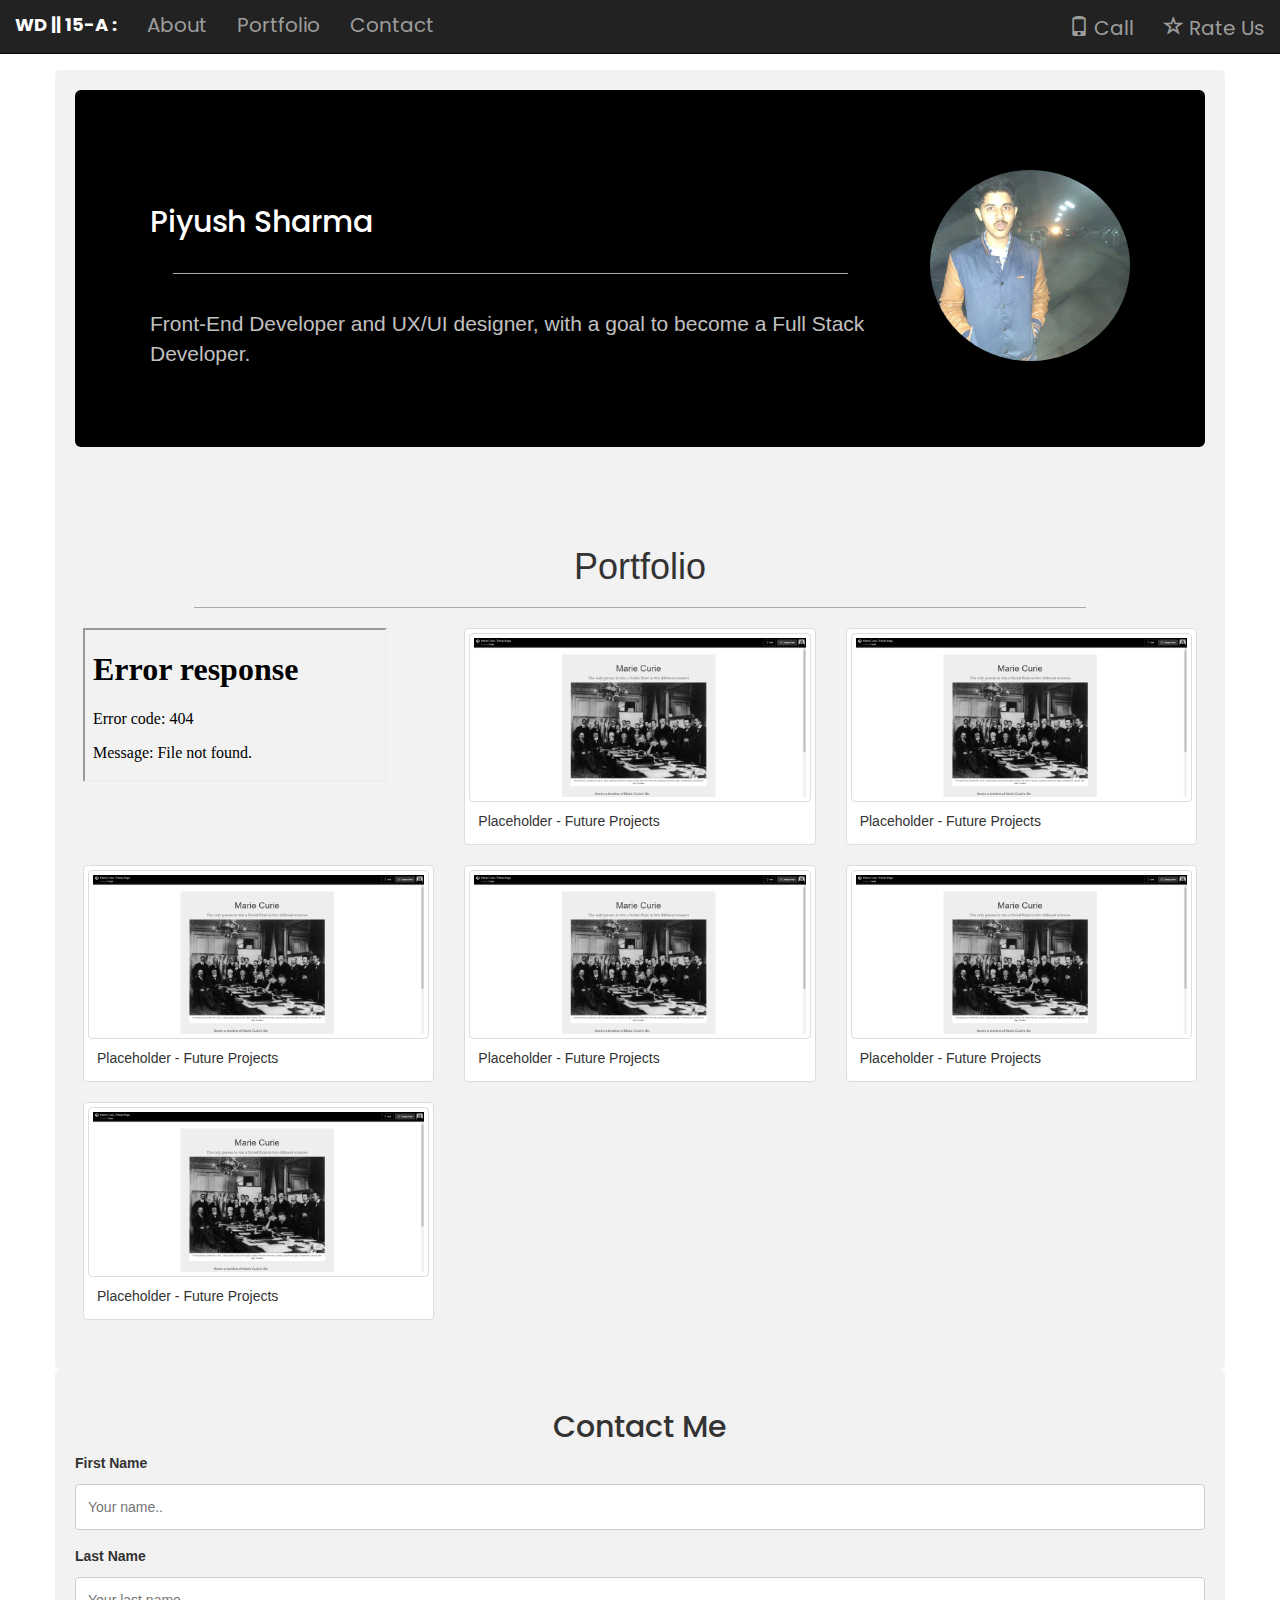
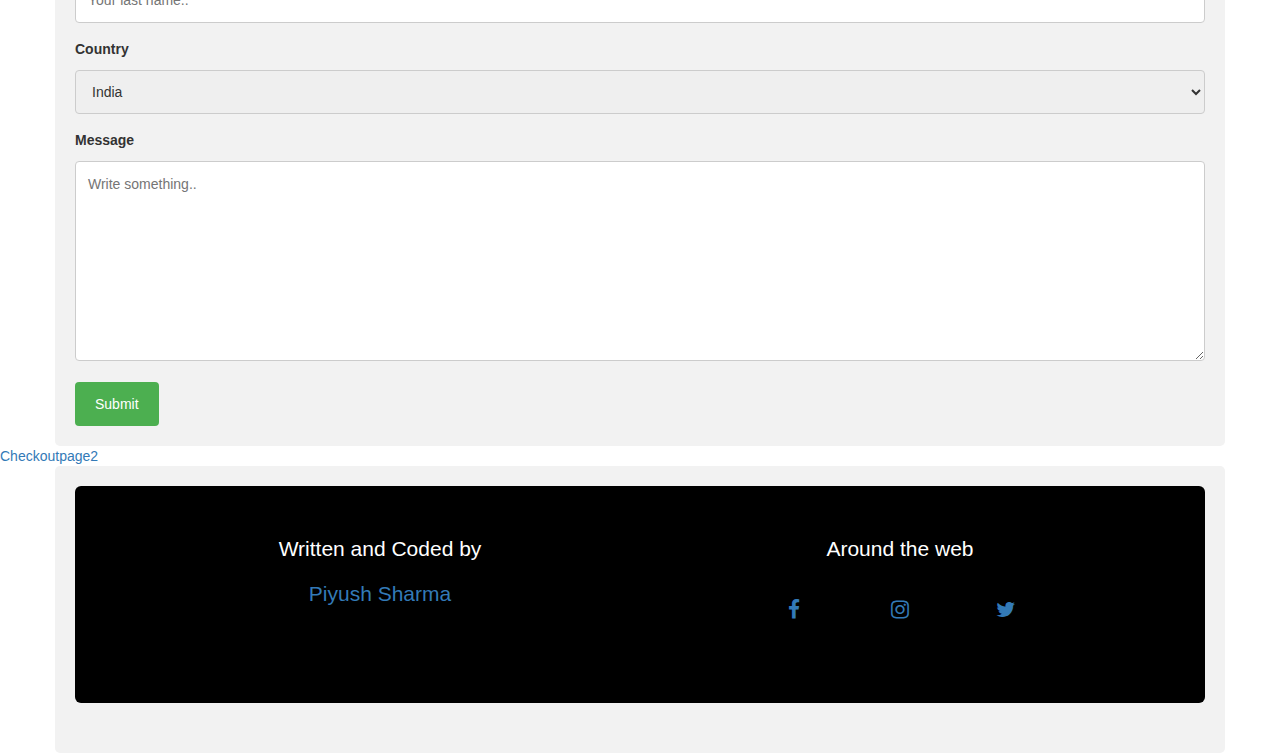
==== commit 39b2c80f: "checking iframe" ====
--- a/index.html
+++ b/index.html
@@ -64,14 +64,17 @@
         <h1>Portfolio</h1>
         <hr width="80%">
         <div class="row">
-        <div class="col-lg-4 col-md-6 col-sm-6 col-xs-12">
+       <!-- <div class="col-lg-4 col-md-6 col-sm-6 col-xs-12">
             <div class="thumbnail">
              <img id="thumb2" class="img-thumbnail" src="Capture.PNG" alt="Mountain View">
             <div class="caption">
                 Tribute Page - Marie Curie
             </div>
             </div>
-            </div>
+            </div> -->
+        <div class="col-lg-4 col-md-6 col-sm-6 col-xs-12">
+            <iframe src="www.google.com"></iframe>
+        </div>
         <div class="col-lg-4 col-md-6 col-sm-6 col-xs-12">
             <div class="thumbnail">
          <img id="thumb3" class="img-thumbnail" src="Capture.PNG" alt="Mountain View">
